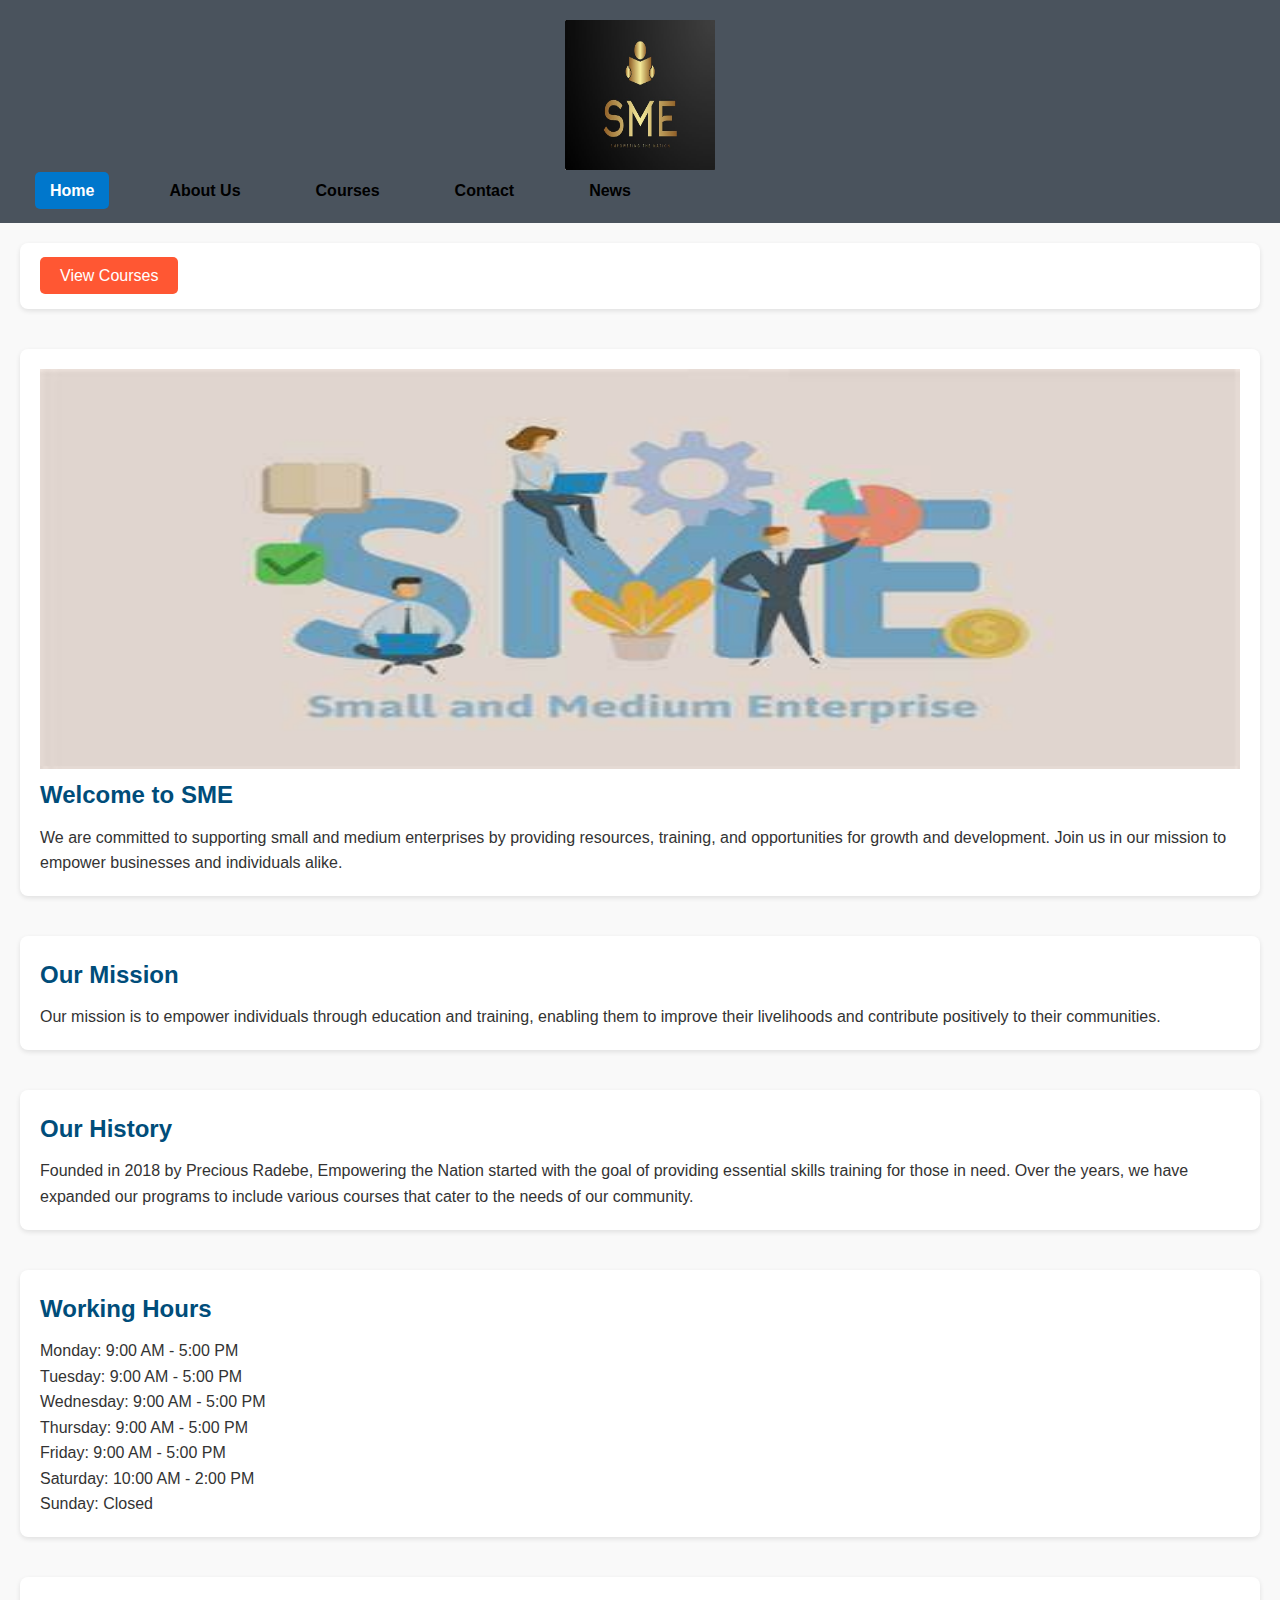
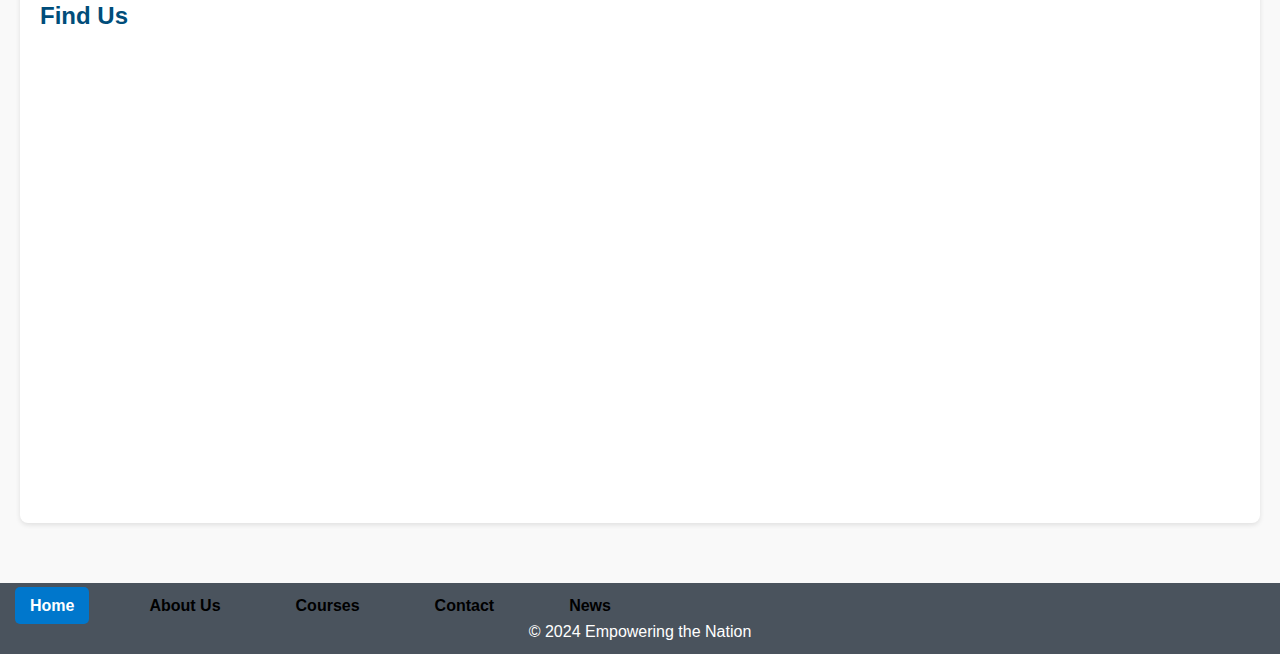
==== index.html @ 549e5be2 "first commit" ====
<!DOCTYPE html>
<html lang="en">
<head>
    <meta charset="UTF-8">
    <meta name="viewport" content="width=device-width, initial-scale=1.0">
    <title>Empowering the Nation - Home</title>
    <link rel="stylesheet" href="styles.css">
</head>
<body>
    <header>
        <img src="_images/WhatsApp Image 2024-09-14 at 11.58.55_26af5a36.jpg"  width="150"     height="150"  alt="Empowering the Nation Logo" class="logo">
 
        <nav>
            <ul>
                <li><a href="index.html"class="active">Home</a></li>
                <li><a href="about.html">About Us</a></li>
                <li><a href="courses.html">Courses</a></li>
                <li><a href="contact.html">Contact</a></li>
                <li><a href="news.html">News</a></li>
            </ul>
        </nav>
    </header>

    <main>
        <section class="hero">
        
                <a href="courses.html" class="button">View Courses</a>
            </div>
        </section>

        <!-- New Welcome to SME Section -->
        <section class="welcome-sme">
            <img src="_images/OIP.jpeg" alt="Hero Image" class="hero-image">
            <h2>Welcome to SME</h2>   
            <p>We are committed to supporting small and medium enterprises by providing resources, training, and opportunities for growth and development. Join us in our mission to empower businesses and individuals alike.</p>
        </section>

        <section class="mission">
            <h2>Our Mission</h2>
            <p>Our mission is to empower individuals through education and training, enabling them to improve their livelihoods and contribute positively to their communities.</p>
        </section>

        <section class="history">
            <h2>Our History</h2>
            <p>Founded in 2018 by Precious Radebe, Empowering the Nation started with the goal of providing essential skills training for those in need. Over the years, we have expanded our programs to include various courses that cater to the needs of our community.</p>
        </section>

        <section class="working-hours">
            <h2>Working Hours</h2>
            <ul>
                <li>Monday: 9:00 AM - 5:00 PM</li>
                <li>Tuesday: 9:00 AM - 5:00 PM</li>
                <li>Wednesday: 9:00 AM - 5:00 PM</li>
                <li>Thursday: 9:00 AM - 5:00 PM</li>
                <li>Friday: 9:00 AM - 5:00 PM</li>
                <li>Saturday: 10:00 AM - 2:00 PM</li>
                <li>Sunday: Closed</li>
            </ul>
        </section>

        <section class="map">
            <h2>Find Us</h2>
            <iframe 
                src="https://www.google.com/maps/embed?pb=!1m18!1m12!1m3!1d13277.030121270687!2d28.00889113291318!3d-26.200708200000018!2m3!1f0!2f0!3f0!3m2!1i1024!2i768!4f13.1!3m3!1m2!1s0x1e96a376204646c5%3A0x20d2412ed191b9cf!2sEmpowering%20the%20Nation!5e0!3m2!1sen!2sza!4v1623435091223!5m2!1sen!2sza" 
                width="600" 
                height="450" 
                style="border:0;" 
                allowfullscreen="" 
                loading="lazy">
            </iframe>
        </section>
    </main>

    <footer>
        <nav>
            <ul>
                <li><a href="index.html"class="active">Home</a></li>
                <li><a href="about.html">About Us</a></li>
                <li><a href="courses.html">Courses</a></li>
                <li><a href="contact.html">Contact</a></li>
                <li><a href="news.html">News</a></li>
            </ul>
        </nav>
      
        <p>&copy; 2024 Empowering the Nation</p>
    </footer>
</body>
</html>
---- styles.css ----
/* Reset some default styles */
* {
    margin: 0;
    padding: 0;
    box-sizing: border-box;
}

/* Body styling */
body {
    font-family: Arial, sans-serif;
    line-height: 1.6;
    color: #333;
    background-color: #f9f9f9;
}

/* Header styling */
header {
    background: #4a535d; /* Dark blue background */
    color: white;
    padding: 20px;
    text-align: center;
}

header .logo {
    max-width: 150px;
}

nav ul {
    list-style: none;
}

nav ul li {
    display: inline;
    margin: 0 15px;
}

nav ul li a {
    color: white;
    text-decoration: none;
    font-weight: bold;
}

nav ul {
    list-style: none;
    padding: 0;
    display: flex;
    gap: 15px;
}

nav ul li a {
    text-decoration: none;
    color: black;
    font-weight: bold;
    padding: 10px 15px;
    transition: background-color 0.3s, color 0.3s;
}

nav ul li a:hover {
    background-color: lightgray;
    border-radius: 5px;
}

nav ul li a.active {
    background-color: #0077cc;
    color: white;
    border-radius: 5px;
}

/* Hero section styling */
.hero {
    position: relative;
    overflow: hidden;
}

.hero-image {
    width: 100%;
    height: auto;
    max-height: 400px;
}

.hero-text {
    position: absolute;
    bottom: 20px;
    left: 20px;
    color: white;
}

.hero-text h2 {
    font-size: 2.5em;
    margin-bottom: 10px;
}

.hero-text p {
    font-size: 1.2em;
    margin-bottom: 20px;
}

.button {
    background-color: #ff5733; /* Button color */
    color: white;
    padding: 10px 20px;
    text-decoration: none;
    border-radius: 5px;
}

/* Section styling */
main {
    padding: 20px;
}

section {
    margin-bottom: 40px;
    padding: 20px;
    background-color: white;
    border-radius: 8px;
    box-shadow: 0 2px 5px rgba(0, 0, 0, 0.1);
}

h2 {
    color: #004d7a; /* Section headers color */
    margin-bottom: 10px;
}

/* Working hours list */
.working-hours ul {
    list-style-type: none;
}

/* Map styling */
.map iframe {
    width: 100%;
    border: none;
}

/* Newsletter section */
.newsletter form {
    display: flex;
    flex-direction: column;
    align-items: center;
}

.newsletter input[type="email"] {
    padding: 10px;
    width: 300px;
    margin-bottom: 10px;
    border: 1px solid #ccc;
    border-radius: 5px;
}

.newsletter button {
    padding: 10px 20px;
    background-color: #004d7a; /* Dark blue */
    color: white;
    border: none;
    border-radius: 5px;
    cursor: pointer;
}

.social-media {
    text-align: center;
    margin: 20px 0;
}

.social-links a {
    margin: 0 10px;
    display: inline-block;
}

.social-links img {
    width: 40px;
    height: 40px;
    transition: transform 0.3s;
}

.social-links img:hover {
    transform: scale(1.2);
}
/* Footer styling */
footer {
    text-align: center;
    padding: 10px 0;
    background: #4a535d;
    color: white;
    position: relative;
    bottom: 0;
    width: 100%;
}

/* Responsive styling */
@media (max-width: 768px) {
    header nav ul li {
        display: block;
        margin: 10px 0;
    }

    .hero-text h2 {
        font-size: 2em;
    }

    .hero-text p {
        font-size: 1em;
    }

    .newsletter input[type="email"] {
        width: 100%;
    }
}
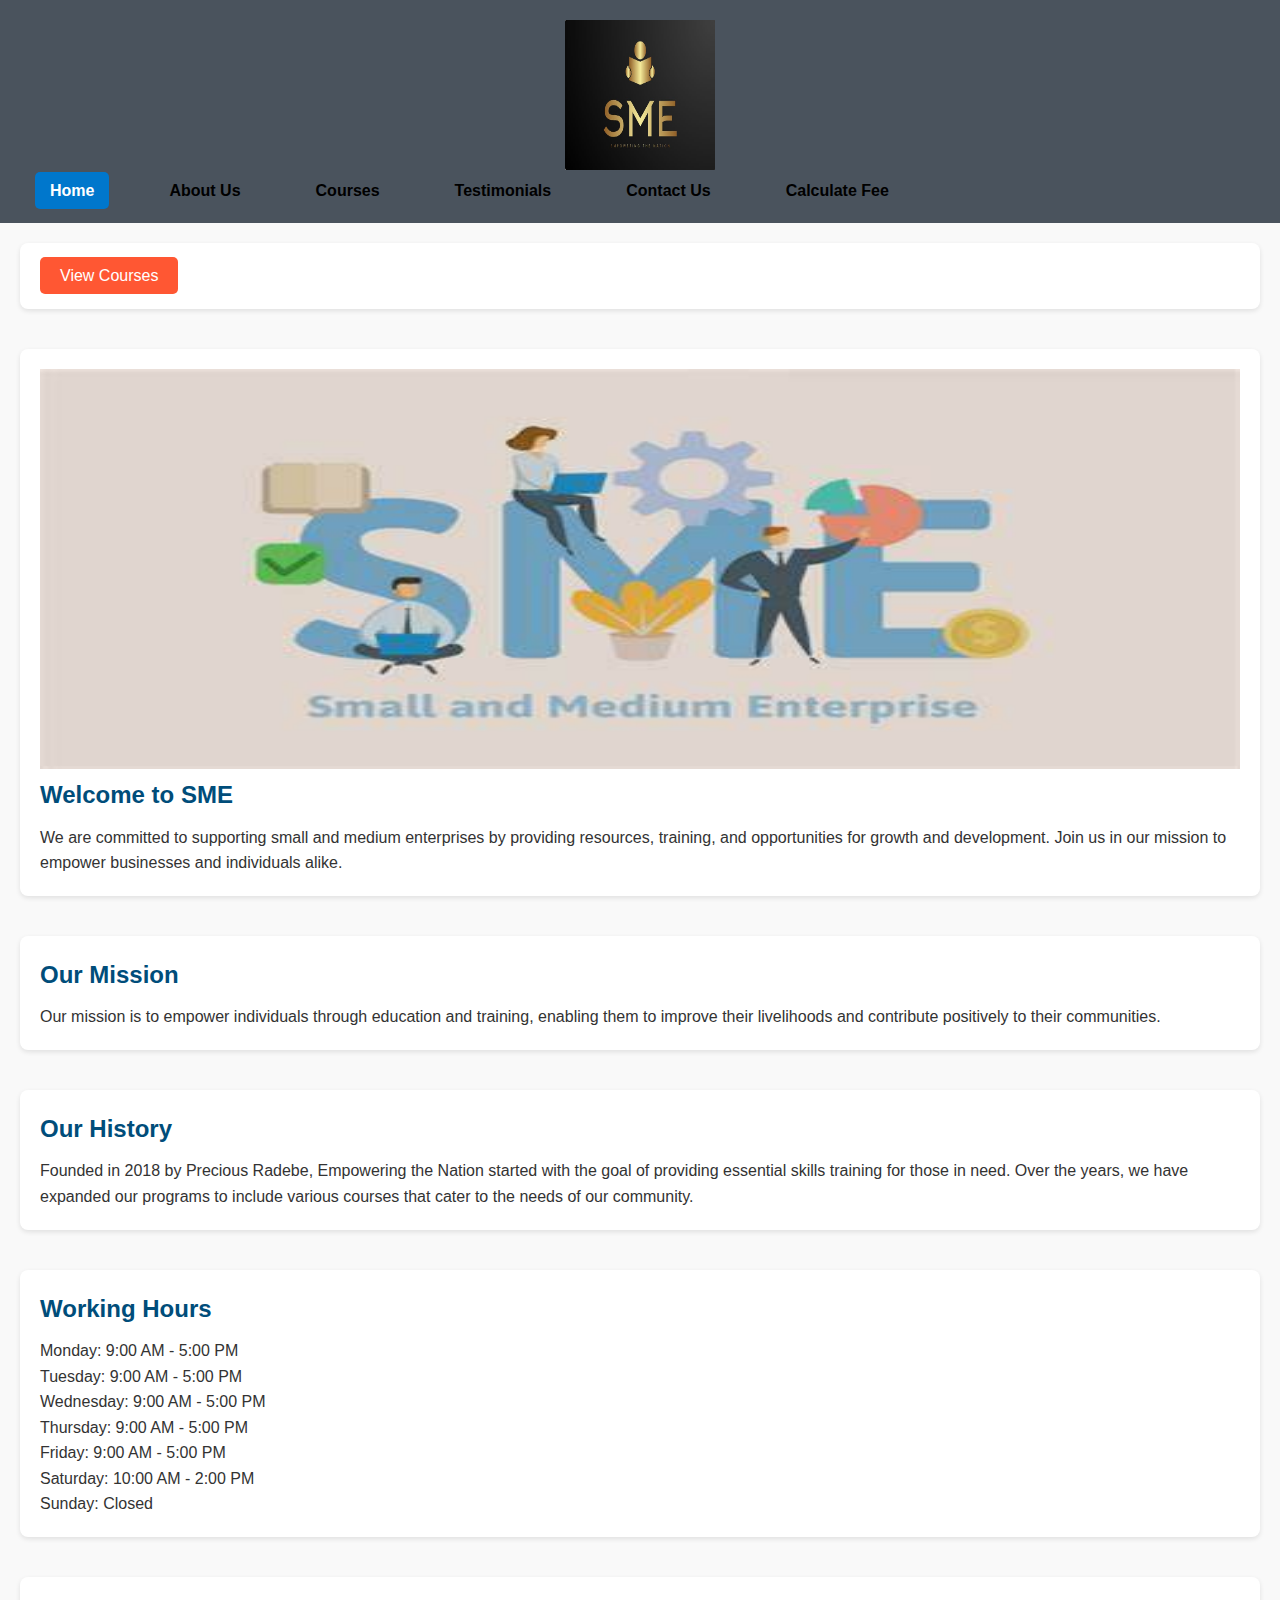
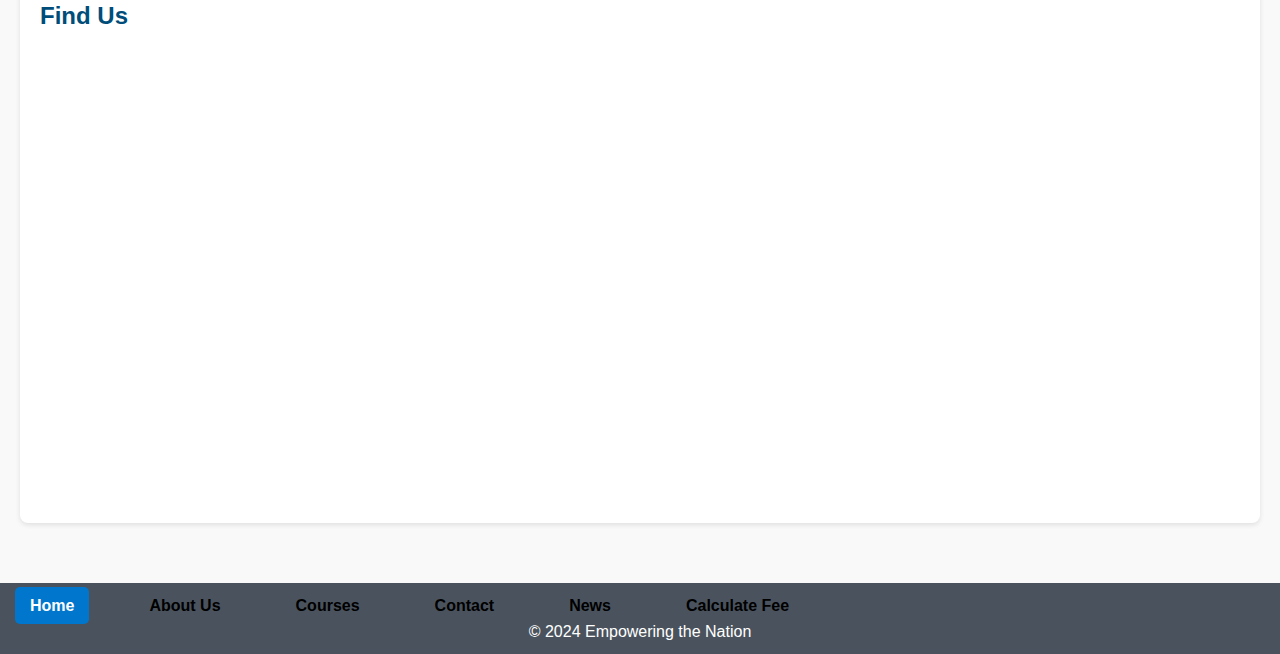
==== commit b6ca872a: "first commit" ====
--- a/index.html
+++ b/index.html
@@ -15,8 +15,9 @@
                 <li><a href="index.html"class="active">Home</a></li>
                 <li><a href="about.html">About Us</a></li>
                 <li><a href="courses.html">Courses</a></li>
-                <li><a href="contact.html">Contact</a></li>
-                <li><a href="news.html">News</a></li>
+                <li><a href="testimonials.html">Testimonials</a></li>
+                <li><a href="contact.html">Contact Us</a></li>
+                <li><a href="calculate_fee.html">Calculate Fee</a></li>
             </ul>
         </nav>
     </header>
@@ -79,6 +80,7 @@
                 <li><a href="courses.html">Courses</a></li>
                 <li><a href="contact.html">Contact</a></li>
                 <li><a href="news.html">News</a></li>
+                <li><a href="calculate_fee.html">Calculate Fee</a></li>
             </ul>
         </nav>
       
